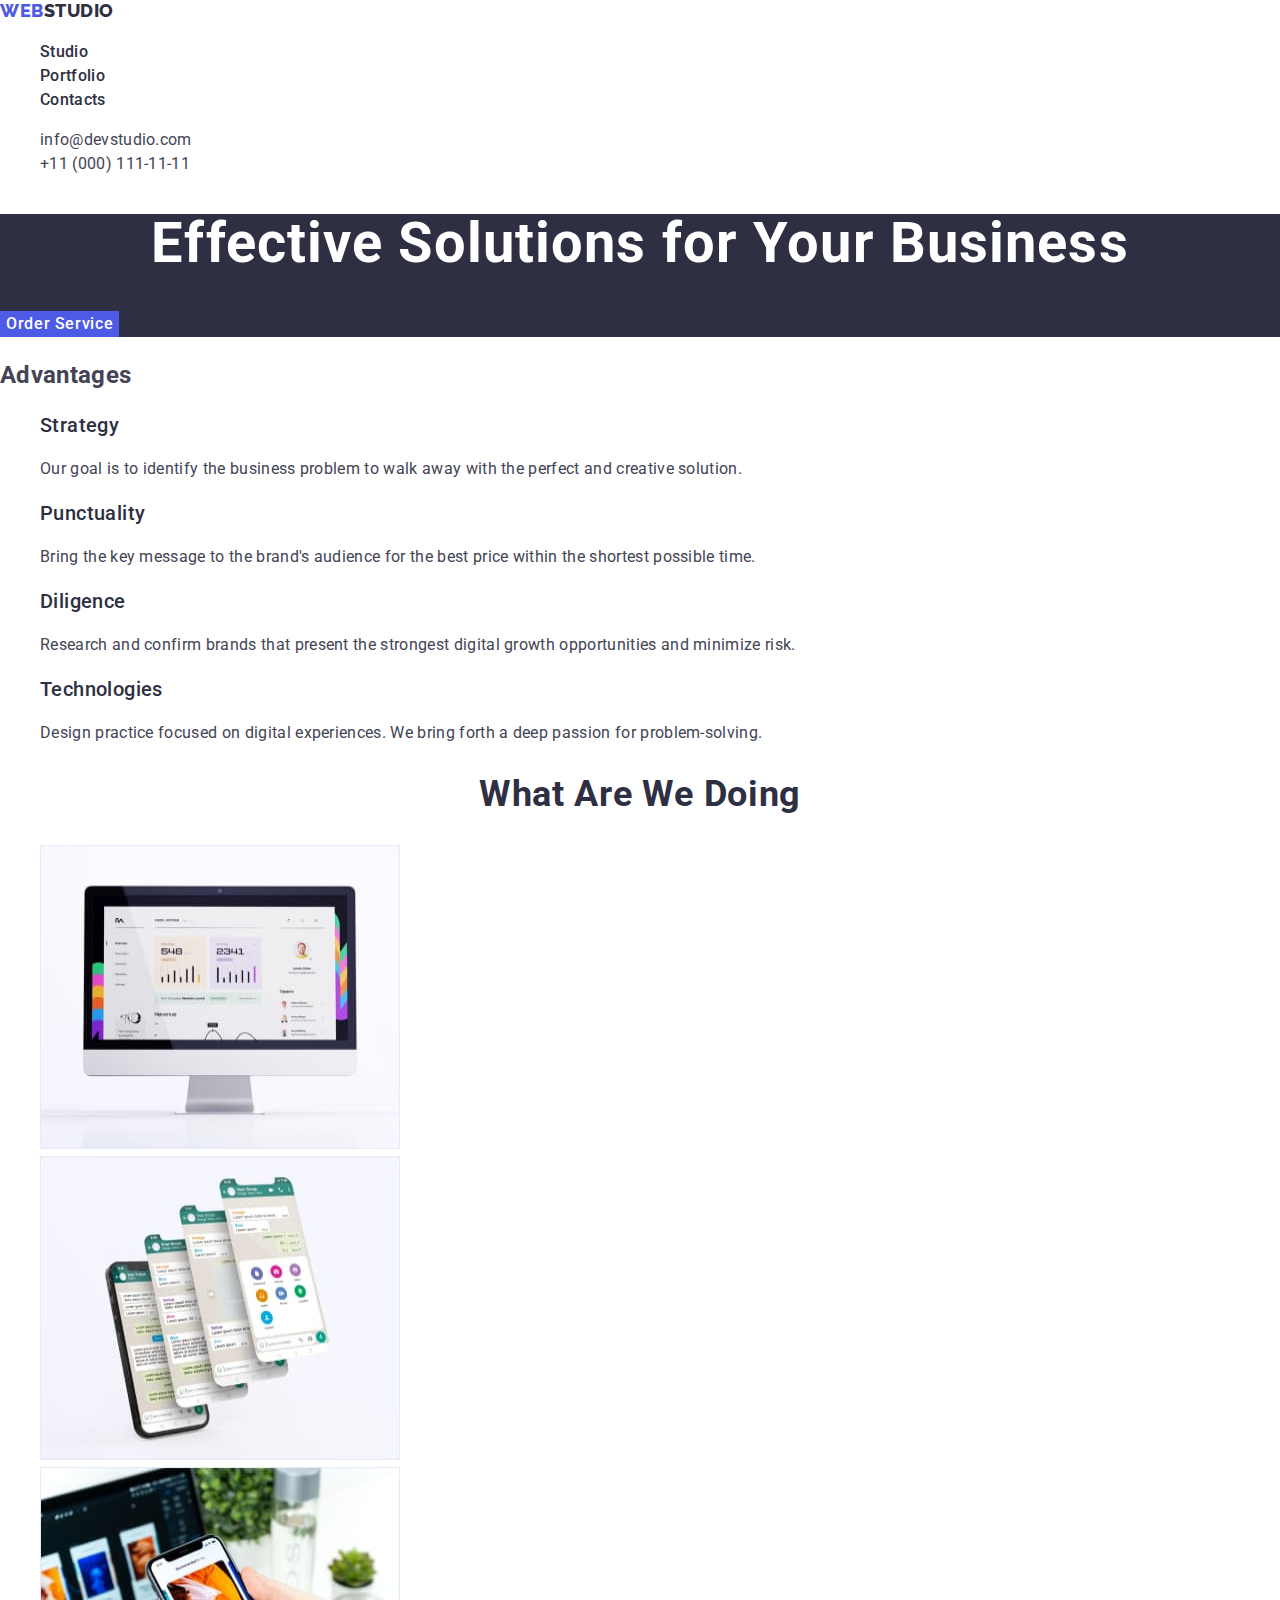
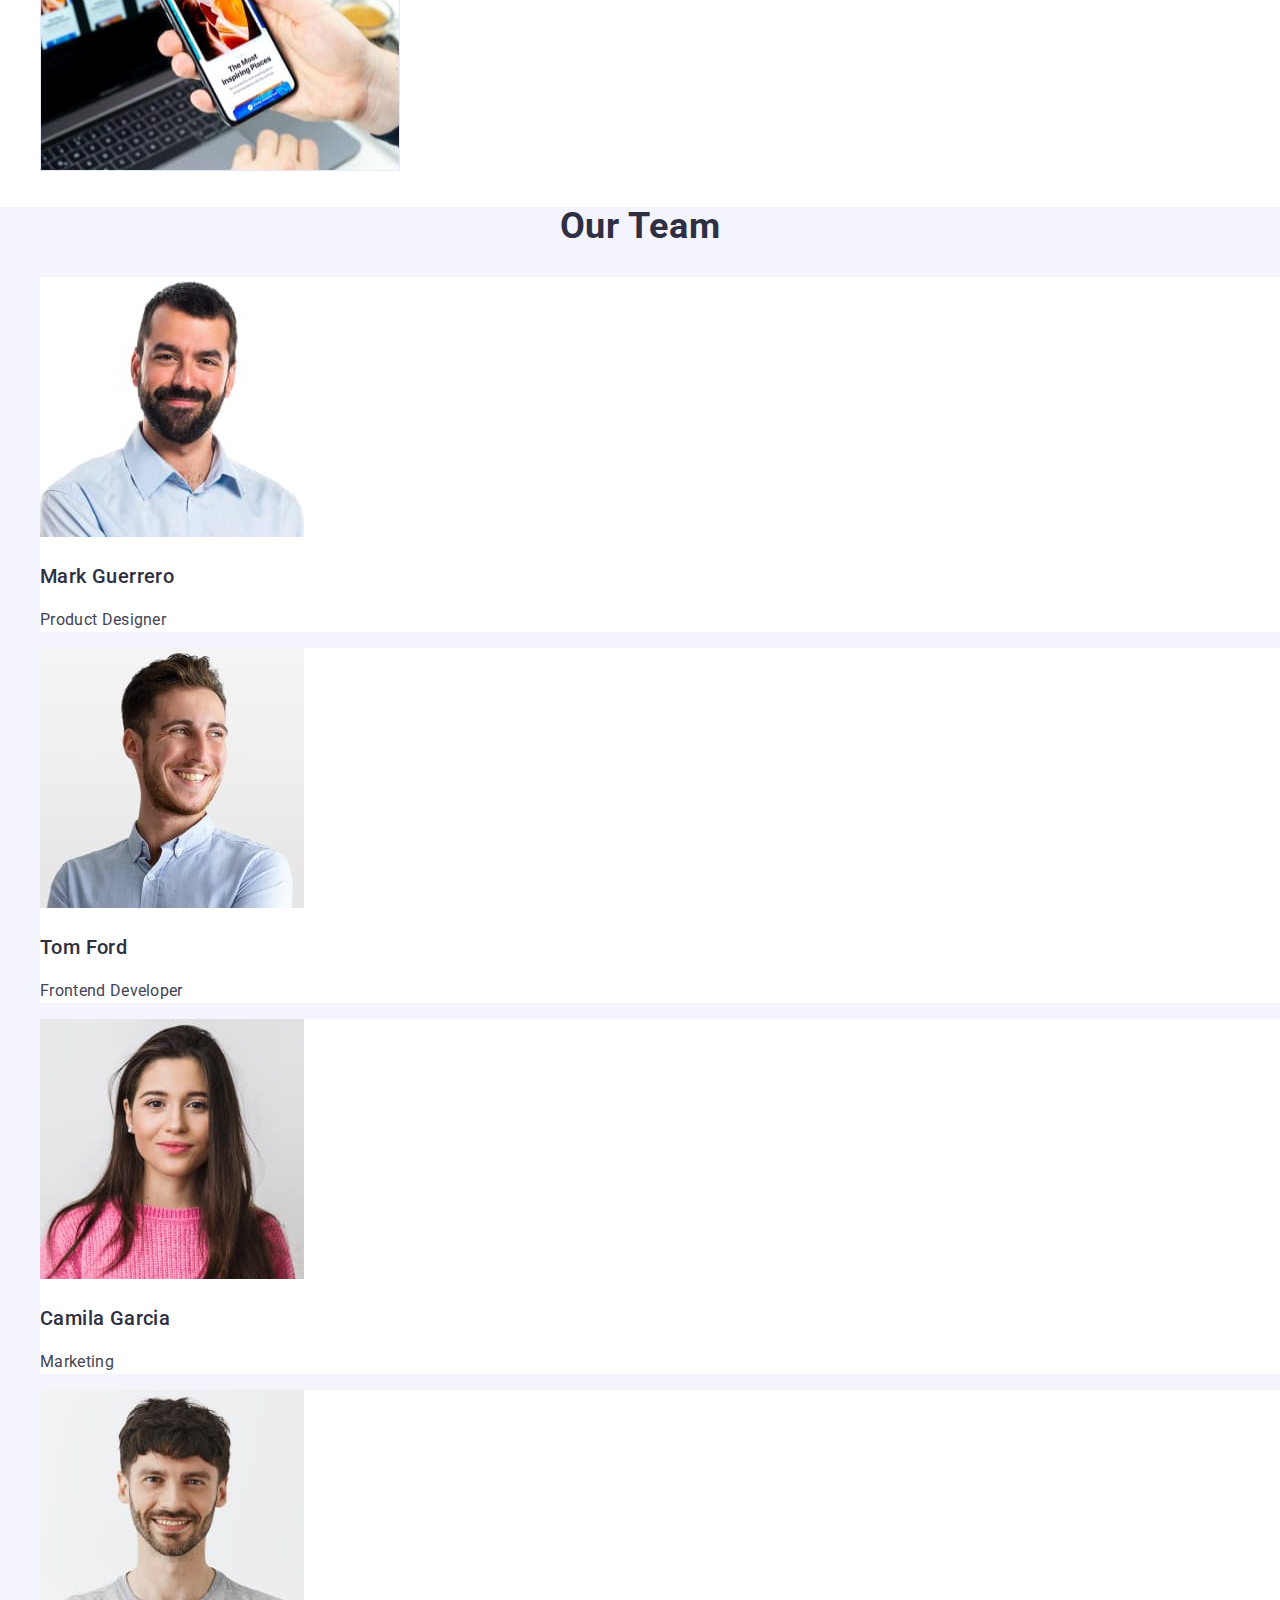
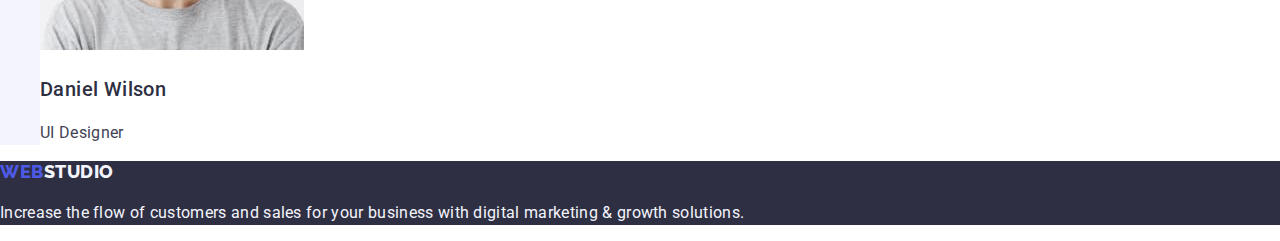
==== index.html @ a23a430e "Initial commit" ====
<!DOCTYPE html>
<html lang="en">
  <head>
    <meta charset="UTF-8" />
    <meta name="viewport" content="width=device-width, initial-scale=1.0" />
    <title>WebStudio</title>
    <link
      rel="stylesheet"
      href="https://cdn.jsdelivr.net/npm/modern-normalize@2.0.0/modern-normalize.min.css"
    />
    <link rel="preconnect" href="https://fonts.googleapis.com" />
    <link rel="preconnect" href="https://fonts.gstatic.com" crossorigin />
    <link
      href="https://fonts.googleapis.com/css2?family=Raleway:wght@800&family=Roboto:wght@400;500;700;900&display=swap"
      rel="stylesheet"
    />
    <link rel="stylesheet" href="./css/styles.css" />
  </head>
  <body>
    <header class="header">
      <nav class="nav">
        <a href="./index.html" class="logo link"
          >Web<span class="logo-web logo">Studio</span></a
        >
        <ul class="nav-list list">
          <li><a href="./index.html" class="link nav-item">Studio</a></li>
          <li>
            <a href="./portfolio.html" class="link nav-item">Portfolio</a>
          </li>
          <li><a href="" class="link nav-item">Contacts</a></li>
        </ul>
      </nav>
      <address class="address">
        <ul class="list">
          <li>
            <a href="mailto:info@devstudio.com" class="link address-item"
              >info@devstudio.com</a
            >
          </li>
          <li>
            <a href="tel:+110001111111" class="link address-item"
              >+11 (000) 111-11-11</a
            >
          </li>
        </ul>
      </address>
    </header>

    <main>
      <!-- hero -->
      <section class="hero">
        <h1 class="hero-header">Effective Solutions for Your Business</h1>
        <button type="button" class="button-hero">Order Service</button>
      </section>
      <!-- goal -->
      <section class="goal">
        <!-- hide later this header  -->
        <h2>Advantages</h2>
        <!--                  -->
        <ul class="list">
          <li>
            <h3 class="goal-subtitle">Strategy</h3>
            <p class="goal-text">
              Our goal is to identify the business problem to walk away with the
              perfect and creative solution.
            </p>
          </li>
          <li>
            <h3 class="goal-subtitle">Punctuality</h3>
            <p class="goal-text">
              Bring the key message to the brand's audience for the best price
              within the shortest possible time.
            </p>
          </li>
          <li>
            <h3 class="goal-subtitle">Diligence</h3>
            <p class="goal-text">
              Research and confirm brands that present the strongest digital
              growth opportunities and minimize risk.
            </p>
          </li>
          <li>
            <h3 class="goal-subtitle">Technologies</h3>
            <p class="goal-text">
              Design practice focused on digital experiences. We bring forth a
              deep passion for problem-solving.
            </p>
          </li>
        </ul>
      </section>
      <!-- What_are_we_doing -->
      <section class="services">
        <h2 class="services-header">What are we doing</h2>
        <ul class="list">
          <li>
            <img
              src="./images/index/img1.jpg"
              alt="computer"
              width="360"
              height="304"
            />
          </li>
          <li>
            <img
              src="./images/index/img2.jpg"
              alt="cellphones"
              width="360"
              height="304"
            />
          </li>
          <li>
            <img
              src="./images/index/img3.jpg"
              alt="celphone"
              width="360"
              height="304"
            />
          </li>
        </ul>
      </section>
      <!-- our_team -->
      <section class="team">
        <h2 class="team-header">Our Team</h2>
        <ul class="list">
          <li class="team-list">
            <img
              src="./images/index/img4.jpg"
              alt="Product Designer"
              width="264"
              height="260"
            />
            <h3 class="team-subtitle">Mark Guerrero</h3>
            <p class="team-text">Product Designer</p>
          </li>
          <li class="team-list">
            <img
              src="./images/index/img5.jpg"
              alt="Frontend Developer"
              width="264"
              height="260"
            />
            <h3 class="team-subtitle">Tom Ford</h3>
            <p class="team-text">Frontend Developer</p>
          </li>
          <li class="team-list">
            <img
              src="./images/index/img6.jpg"
              alt="Marketing"
              width="264"
              height="260"
            />
            <h3 class="team-subtitle">Camila Garcia</h3>
            <p class="team-text">Marketing</p>
          </li>
          <li class="team-list">
            <img
              src="./images/index/img7.jpg"
              alt="UI Designer"
              width="264"
              height="260"
            />
            <h3 class="team-subtitle">Daniel Wilson</h3>
            <p class="team-text">UI Designer</p>
          </li>
        </ul>
      </section>
    </main>

    <footer class="footer">
      <a href="./index.html" class="link logo">
        Web<span class="footer-logo logo">Studio</span>
      </a>
      <p class="footer-text">
        Increase the flow of customers and sales for your business with digital
        marketing & growth solutions.
      </p>
    </footer>
  </body>
</html>
---- css/styles.css ----
body {
  font-family: 'Roboto', sans-serif;
  font-style: normal;
  font-weight: 400;
  background-color: #ffffff;
  color: #434455;
  font-size: 16px;
  line-height: 1.5;
  letter-spacing: 0.32px;
}

.list {
  list-style-type: none;
}

:root {
  --header-text-color: #2e2f42;
  --general-text-color: #434455;
  --main-color: #4d5ae5;
  --active-color: #404bbf;
  --font-medium: 500;
}
.link {
  text-decoration: none;
}

.address {
  font-style: normal;
}

button {
  font-family: inherit;
  cursor: pointer;
}

/**
  |============================
  | HEADER
  |============================
*/

.logo {
  color: var(--main-color);
  font-family: 'Raleway', sans-serif;
  font-size: 18px;
  font-weight: 800;
  line-height: 1.17; /* 116.667% */
  letter-spacing: 0.54px;
  text-transform: uppercase;
}

.logo-web {
  color: var(--header-text-color);
}

.nav-item {
  color: var(--header-text-color);
  font-weight: var(--font-medium);
}

.nav-item:hover,
.nav-item:focus {
  color: var(--active-color);
}

.address-item {
  color: var(--general-text-color);
}

.address-item:hover,
.address-item:focus {
  color: var(--active-color);
}
/**
  |============================
  | MAIN
  |============================
*/
.hero {
  /* temporary background-remove later */
  background-color: var(--header-text-color);
}

.hero-header {
  color: #ffffff;
  text-align: center;
  font-size: 56px;
  font-weight: 700;
  line-height: 1.07; /* 107.143% */
  letter-spacing: 1.12px;
}

.button-hero {
  border: none;
  color: #ffffff;
  background: var(--main-color);
  font-weight: var(--font-medium);
  letter-spacing: 0.64px;
  line-height: 1.5;
}
.button-hero:hover,
.button-hero:focus {
  background: var(--active-color);
}

.goal-subtitle,
.team-subtitle,
.portfolio-main-subtitle {
  color: var(--header-text-color);
  font-size: 20px;
  font-weight: var(--font-medium);
  letter-spacing: 0.4px;
  line-height: 1.2;
}

.goal-text,
.team-text,
.portfolio-main-text {
  color: var(--general-text-color);
}

.team {
  background-color: #f4f4fd;
}

.team-list {
  background-color: #ffffff;
}

.team-header,
.services-header {
  color: var(--header-text-color);
  font-size: 36px;
  font-weight: 700;
  line-height: 1.11; /* 111.111% */
  letter-spacing: 0.72px;
  text-transform: capitalize;
  text-align: center;
}
/**
  |============================
  | FOOTER
  |============================
*/
.footer {
  background-color: var(--header-text-color);
}

.footer-logo,
.footer-text {
  color: #f4f4fd;
}

/**
  |============================
  | PORTFOLIO EXCLUSEVILY
  |============================
*/
.portfolio-button {
  border: 1px solid #e7e9fc;
  background: #f4f4fd;
  font-weight: var(--font-medium);

  letter-spacing: 0.64px;
  color: var(--main-color);
  line-height: 1.5;
}

.portfolio-button:hover,
.portfolio-button:focus {
  background: var(--active-color);
  color: #ffffff;
}
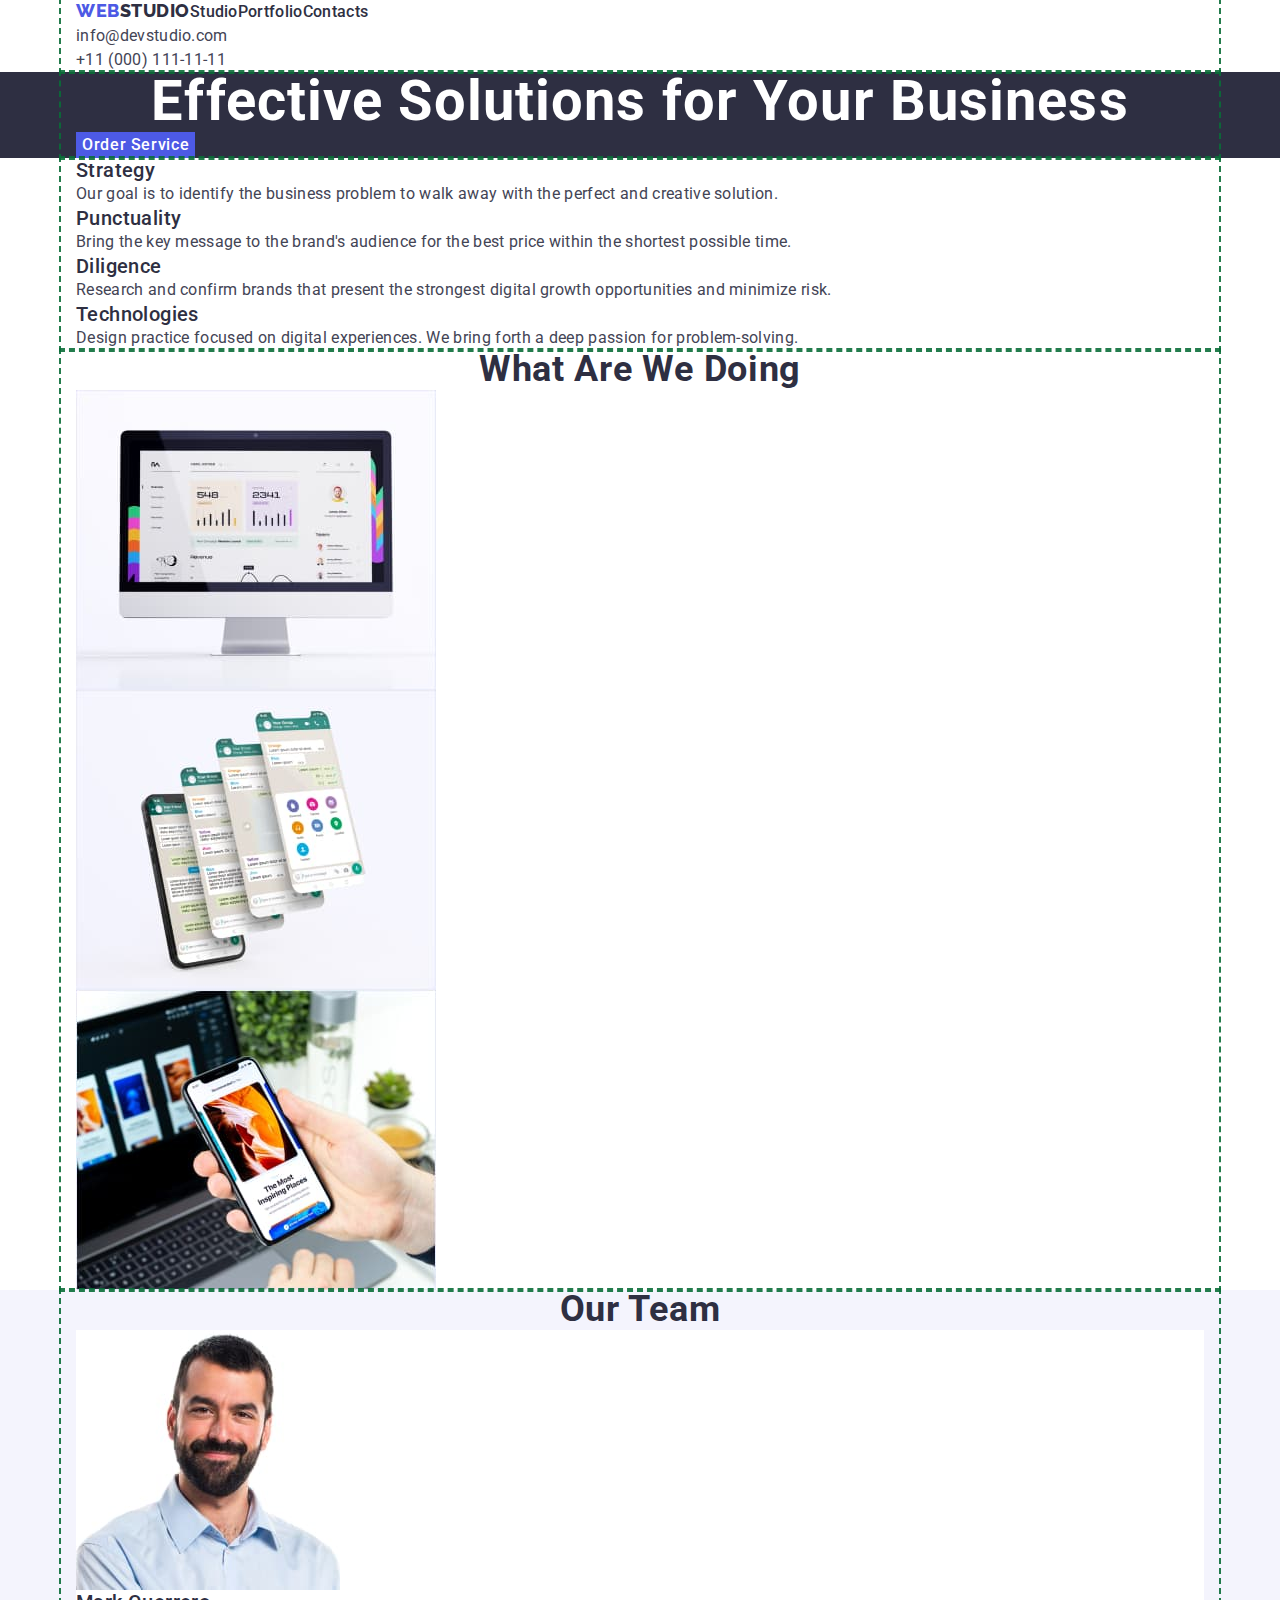
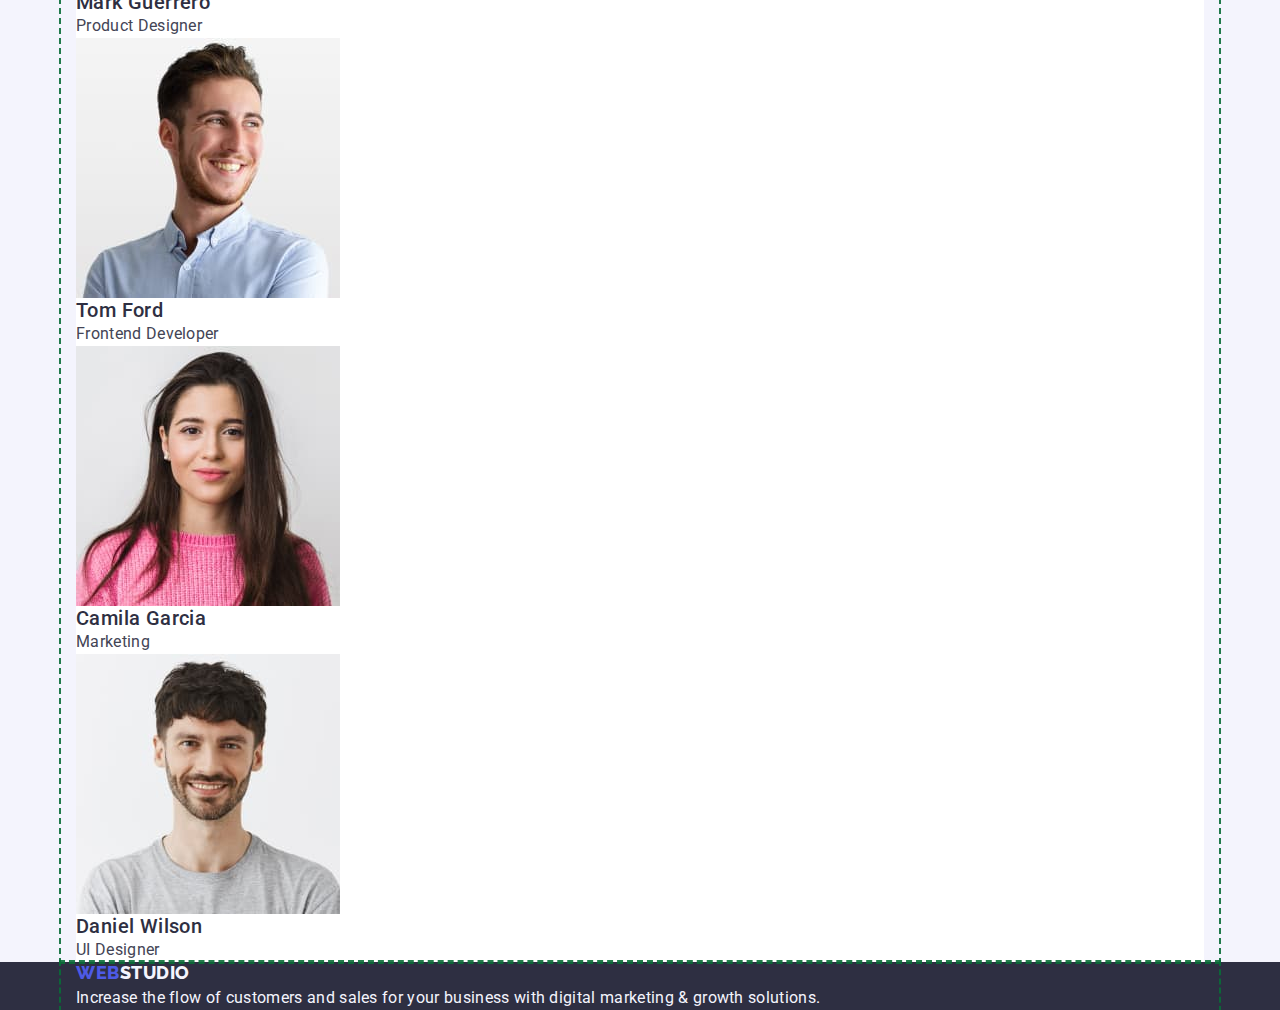
==== commit 1500ac15: "initial setting HW 3" ====
--- a/index.html
+++ b/index.html
@@ -18,162 +18,172 @@
   </head>
   <body>
     <header class="header">
-      <nav class="nav">
-        <a href="./index.html" class="logo link"
-          >Web<span class="logo-web logo">Studio</span></a
-        >
-        <ul class="nav-list list">
-          <li><a href="./index.html" class="link nav-item">Studio</a></li>
-          <li>
-            <a href="./portfolio.html" class="link nav-item">Portfolio</a>
-          </li>
-          <li><a href="" class="link nav-item">Contacts</a></li>
-        </ul>
-      </nav>
-      <address class="address">
-        <ul class="list">
-          <li>
-            <a href="mailto:info@devstudio.com" class="link address-item"
-              >info@devstudio.com</a
-            >
-          </li>
-          <li>
-            <a href="tel:+110001111111" class="link address-item"
-              >+11 (000) 111-11-11</a
-            >
-          </li>
-        </ul>
-      </address>
+      <div class="container">
+        <nav class="nav">
+          <a href="./index.html" class="logo link"
+            >Web<span class="logo-web logo">Studio</span></a
+          >
+          <ul class="nav-list list">
+            <li><a href="./index.html" class="link nav-item">Studio</a></li>
+            <li>
+              <a href="./portfolio.html" class="link nav-item">Portfolio</a>
+            </li>
+            <li><a href="" class="link nav-item">Contacts</a></li>
+          </ul>
+        </nav>
+        <address class="address">
+          <ul class="list">
+            <li>
+              <a href="mailto:info@devstudio.com" class="link address-item"
+                >info@devstudio.com</a
+              >
+            </li>
+            <li>
+              <a href="tel:+110001111111" class="link address-item"
+                >+11 (000) 111-11-11</a
+              >
+            </li>
+          </ul>
+        </address>
+      </div>
     </header>
 
     <main>
       <!-- hero -->
       <section class="hero">
-        <h1 class="hero-header">Effective Solutions for Your Business</h1>
-        <button type="button" class="button-hero">Order Service</button>
+        <div class="container">
+          <h1 class="hero-header">Effective Solutions for Your Business</h1>
+          <button type="button" class="button-hero">Order Service</button>
+        </div>
       </section>
       <!-- goal -->
       <section class="goal">
-        <!-- hide later this header  -->
-        <h2>Advantages</h2>
-        <!--                  -->
-        <ul class="list">
-          <li>
-            <h3 class="goal-subtitle">Strategy</h3>
-            <p class="goal-text">
-              Our goal is to identify the business problem to walk away with the
-              perfect and creative solution.
-            </p>
-          </li>
-          <li>
-            <h3 class="goal-subtitle">Punctuality</h3>
-            <p class="goal-text">
-              Bring the key message to the brand's audience for the best price
-              within the shortest possible time.
-            </p>
-          </li>
-          <li>
-            <h3 class="goal-subtitle">Diligence</h3>
-            <p class="goal-text">
-              Research and confirm brands that present the strongest digital
-              growth opportunities and minimize risk.
-            </p>
-          </li>
-          <li>
-            <h3 class="goal-subtitle">Technologies</h3>
-            <p class="goal-text">
-              Design practice focused on digital experiences. We bring forth a
-              deep passion for problem-solving.
-            </p>
-          </li>
-        </ul>
+        <div class="container">
+          <h2 class="visually-hidden">Advantages</h2>
+          <ul class="list">
+            <li>
+              <h3 class="goal-subtitle">Strategy</h3>
+              <p class="goal-text">
+                Our goal is to identify the business problem to walk away with
+                the perfect and creative solution.
+              </p>
+            </li>
+            <li>
+              <h3 class="goal-subtitle">Punctuality</h3>
+              <p class="goal-text">
+                Bring the key message to the brand's audience for the best price
+                within the shortest possible time.
+              </p>
+            </li>
+            <li>
+              <h3 class="goal-subtitle">Diligence</h3>
+              <p class="goal-text">
+                Research and confirm brands that present the strongest digital
+                growth opportunities and minimize risk.
+              </p>
+            </li>
+            <li>
+              <h3 class="goal-subtitle">Technologies</h3>
+              <p class="goal-text">
+                Design practice focused on digital experiences. We bring forth a
+                deep passion for problem-solving.
+              </p>
+            </li>
+          </ul>
+        </div>
       </section>
       <!-- What_are_we_doing -->
       <section class="services">
-        <h2 class="services-header">What are we doing</h2>
-        <ul class="list">
-          <li>
-            <img
-              src="./images/index/img1.jpg"
-              alt="computer"
-              width="360"
-              height="304"
-            />
-          </li>
-          <li>
-            <img
-              src="./images/index/img2.jpg"
-              alt="cellphones"
-              width="360"
-              height="304"
-            />
-          </li>
-          <li>
-            <img
-              src="./images/index/img3.jpg"
-              alt="celphone"
-              width="360"
-              height="304"
-            />
-          </li>
-        </ul>
+        <div class="container">
+          <h2 class="services-header">What are we doing</h2>
+          <ul class="list">
+            <li>
+              <img
+                src="./images/index/img1.jpg"
+                alt="computer"
+                width="360"
+                height="304"
+              />
+            </li>
+            <li>
+              <img
+                src="./images/index/img2.jpg"
+                alt="cellphones"
+                width="360"
+                height="304"
+              />
+            </li>
+            <li>
+              <img
+                src="./images/index/img3.jpg"
+                alt="celphone"
+                width="360"
+                height="304"
+              />
+            </li>
+          </ul>
+        </div>
       </section>
       <!-- our_team -->
       <section class="team">
-        <h2 class="team-header">Our Team</h2>
-        <ul class="list">
-          <li class="team-list">
-            <img
-              src="./images/index/img4.jpg"
-              alt="Product Designer"
-              width="264"
-              height="260"
-            />
-            <h3 class="team-subtitle">Mark Guerrero</h3>
-            <p class="team-text">Product Designer</p>
-          </li>
-          <li class="team-list">
-            <img
-              src="./images/index/img5.jpg"
-              alt="Frontend Developer"
-              width="264"
-              height="260"
-            />
-            <h3 class="team-subtitle">Tom Ford</h3>
-            <p class="team-text">Frontend Developer</p>
-          </li>
-          <li class="team-list">
-            <img
-              src="./images/index/img6.jpg"
-              alt="Marketing"
-              width="264"
-              height="260"
-            />
-            <h3 class="team-subtitle">Camila Garcia</h3>
-            <p class="team-text">Marketing</p>
-          </li>
-          <li class="team-list">
-            <img
-              src="./images/index/img7.jpg"
-              alt="UI Designer"
-              width="264"
-              height="260"
-            />
-            <h3 class="team-subtitle">Daniel Wilson</h3>
-            <p class="team-text">UI Designer</p>
-          </li>
-        </ul>
+        <div class="container">
+          <h2 class="team-header">Our Team</h2>
+          <ul class="list">
+            <li class="team-list">
+              <img
+                src="./images/index/img4.jpg"
+                alt="Product Designer"
+                width="264"
+                height="260"
+              />
+              <h3 class="team-subtitle">Mark Guerrero</h3>
+              <p class="team-text">Product Designer</p>
+            </li>
+            <li class="team-list">
+              <img
+                src="./images/index/img5.jpg"
+                alt="Frontend Developer"
+                width="264"
+                height="260"
+              />
+              <h3 class="team-subtitle">Tom Ford</h3>
+              <p class="team-text">Frontend Developer</p>
+            </li>
+            <li class="team-list">
+              <img
+                src="./images/index/img6.jpg"
+                alt="Marketing"
+                width="264"
+                height="260"
+              />
+              <h3 class="team-subtitle">Camila Garcia</h3>
+              <p class="team-text">Marketing</p>
+            </li>
+            <li class="team-list">
+              <img
+                src="./images/index/img7.jpg"
+                alt="UI Designer"
+                width="264"
+                height="260"
+              />
+              <h3 class="team-subtitle">Daniel Wilson</h3>
+              <p class="team-text">UI Designer</p>
+            </li>
+          </ul>
+        </div>
       </section>
     </main>
 
     <footer class="footer">
-      <a href="./index.html" class="link logo">
-        Web<span class="footer-logo logo">Studio</span>
-      </a>
-      <p class="footer-text">
-        Increase the flow of customers and sales for your business with digital
-        marketing & growth solutions.
-      </p>
+      <div class="container">
+        <a href="./index.html" class="link logo">
+          Web<span class="footer-logo logo">Studio</span>
+        </a>
+        <p class="footer-text">
+          Increase the flow of customers and sales for your business with
+          digital marketing & growth solutions.
+        </p>
+      </div>
     </footer>
   </body>
 </html>
--- a/css/styles.css
+++ b/css/styles.css
@@ -35,9 +35,83 @@
 
 /**
   |============================
+  | HIDDEN ELEMENTS 
+  |============================
+*/
+.visually-hidden {
+  position: absolute;
+  width: 1px;
+  height: 1px;
+  margin: -1px;
+  border: 0;
+  padding: 0;
+  white-space: nowrap;
+  clip-path: inset(100%);
+  clip: rect(0 0 0 0);
+  overflow: hidden;
+}
+
+/**
+  |============================
+  | CANCELATION ALL STYLES 
+  |============================
+*/
+h1,
+h2,
+h3,
+h4,
+h5,
+h6,
+p {
+  margin: 0;
+}
+
+ul,
+ol {
+  margin: 0;
+  padding-left: 0;
+}
+
+/**
+  |============================
+  | IMG INLINE-->>BLOCK
+  |============================
+*/
+
+img {
+  display: block;
+  max-width: 100%;
+  height: auto;
+}
+
+/**
+  |============================
+  | CONTAINER FLEX 
+  |============================
+*/
+
+.container {
+  max-width: 1158px;
+  padding-left: 15px;
+  padding-right: 15px;
+  margin-left: auto;
+  margin-right: auto;
+  outline: 2px dashed rgba(8, 109, 55, 0.889);
+}
+
+/**
+  |============================
   | HEADER
   |============================
 */
+
+.header-flex {
+  display: flex;
+  justify-content: space-between;
+}
+.nav {
+  display: flex;
+}
 
 .logo {
   color: var(--main-color);
@@ -58,6 +132,10 @@
   font-weight: var(--font-medium);
 }
 
+.nav-list {
+  display: flex;
+}
+
 .nav-item:hover,
 .nav-item:focus {
   color: var(--active-color);
@@ -65,6 +143,10 @@
 
 .address-item {
   color: var(--general-text-color);
+}
+
+.address-flex {
+  display: flex;
 }
 
 .address-item:hover,
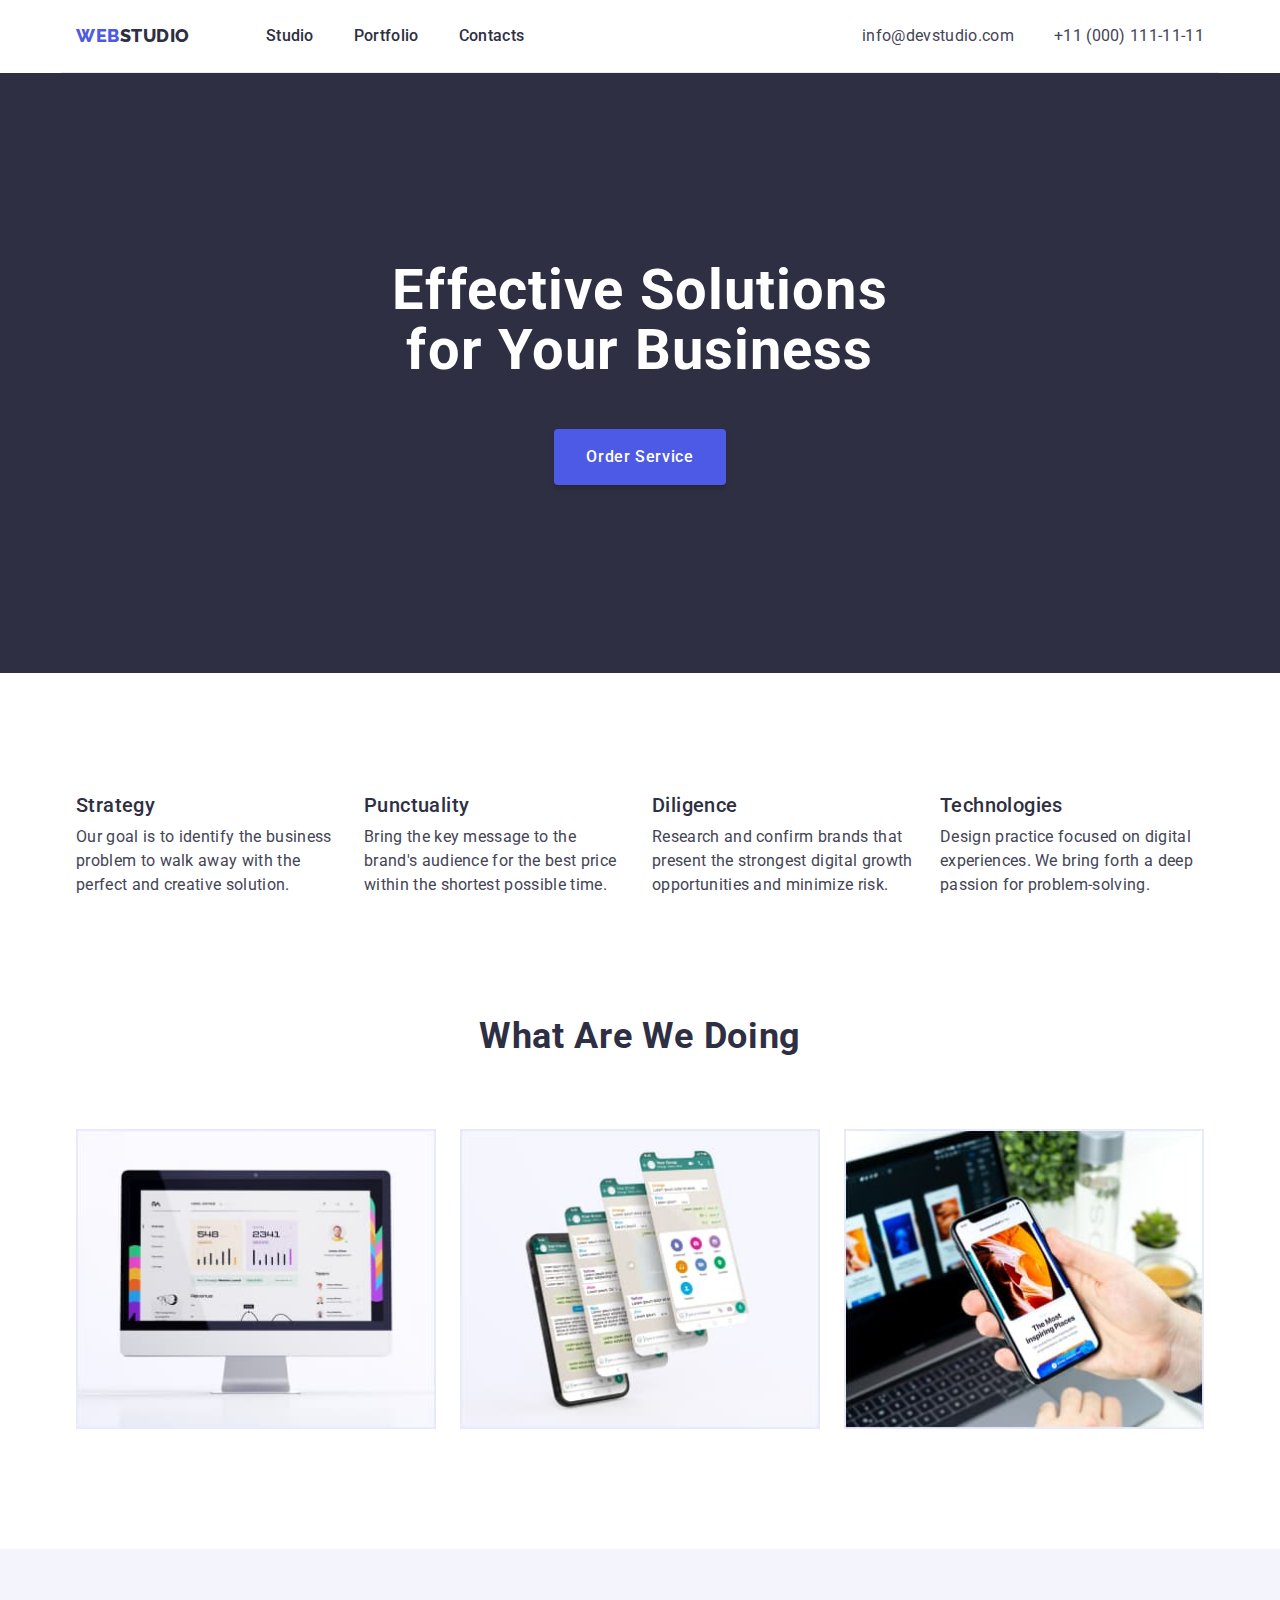
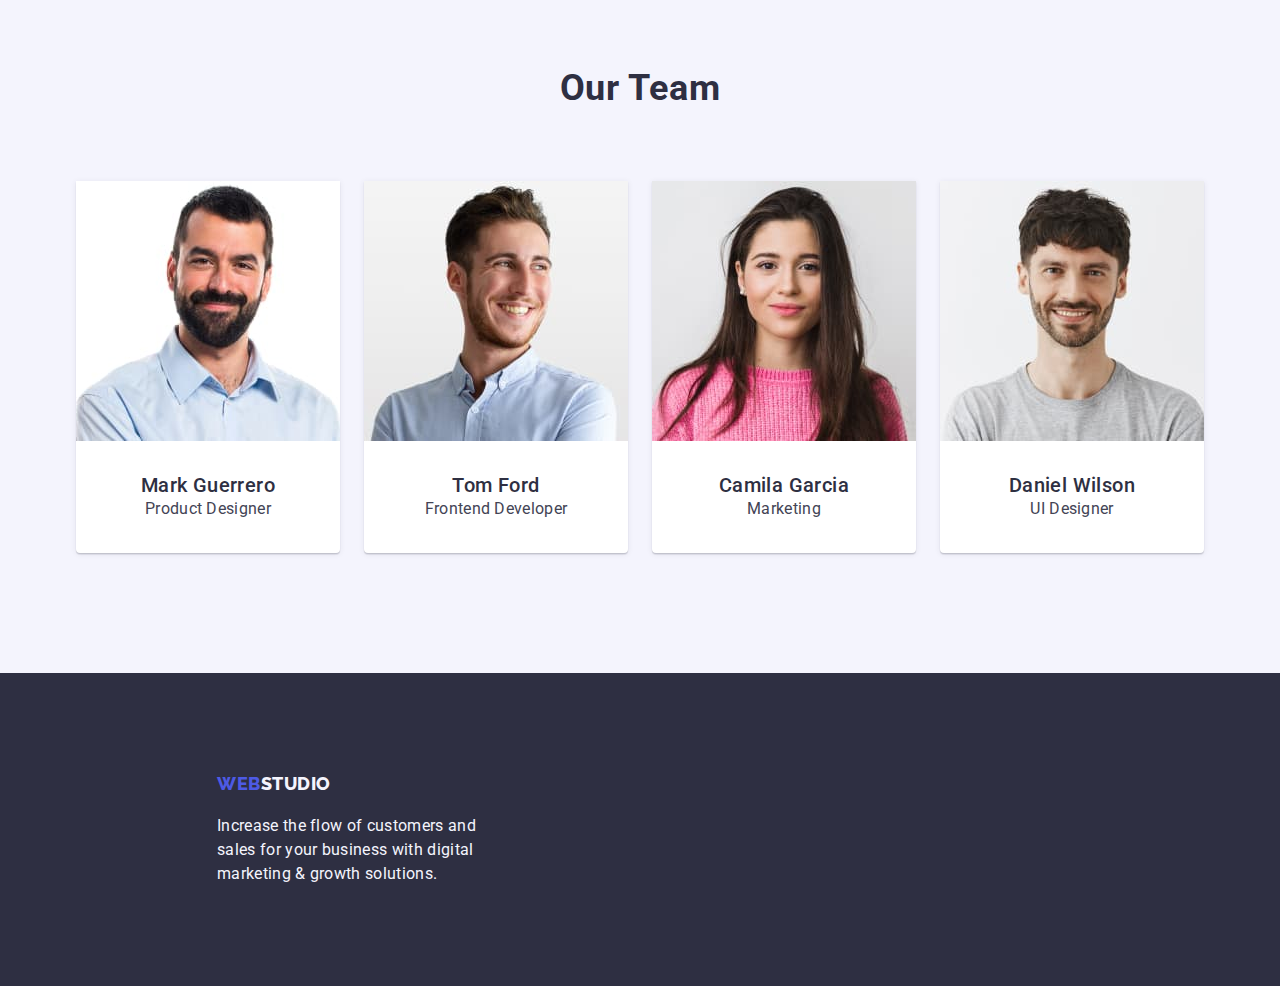
==== commit 8803afbc: "Completion HW 03" ====
--- a/index.html
+++ b/index.html
@@ -18,7 +18,7 @@
   </head>
   <body>
     <header class="header">
-      <div class="container">
+      <div class="container header-flex">
         <nav class="nav">
           <a href="./index.html" class="logo link"
             >Web<span class="logo-web logo">Studio</span></a
@@ -32,7 +32,7 @@
           </ul>
         </nav>
         <address class="address">
-          <ul class="list">
+          <ul class="list address-flex">
             <li>
               <a href="mailto:info@devstudio.com" class="link address-item"
                 >info@devstudio.com</a
@@ -51,38 +51,38 @@
     <main>
       <!-- hero -->
       <section class="hero">
-        <div class="container">
+        <div class="container hero-flex">
           <h1 class="hero-header">Effective Solutions for Your Business</h1>
           <button type="button" class="button-hero">Order Service</button>
         </div>
       </section>
       <!-- goal -->
-      <section class="goal">
+      <section class="goal paddding-120">
         <div class="container">
           <h2 class="visually-hidden">Advantages</h2>
-          <ul class="list">
-            <li>
+          <ul class="list goal-flex">
+            <li class="goal-list">
               <h3 class="goal-subtitle">Strategy</h3>
               <p class="goal-text">
                 Our goal is to identify the business problem to walk away with
                 the perfect and creative solution.
               </p>
             </li>
-            <li>
+            <li class="goal-list">
               <h3 class="goal-subtitle">Punctuality</h3>
               <p class="goal-text">
                 Bring the key message to the brand's audience for the best price
                 within the shortest possible time.
               </p>
             </li>
-            <li>
+            <li class="goal-list">
               <h3 class="goal-subtitle">Diligence</h3>
               <p class="goal-text">
                 Research and confirm brands that present the strongest digital
                 growth opportunities and minimize risk.
               </p>
             </li>
-            <li>
+            <li class="goal-list">
               <h3 class="goal-subtitle">Technologies</h3>
               <p class="goal-text">
                 Design practice focused on digital experiences. We bring forth a
@@ -96,8 +96,8 @@
       <section class="services">
         <div class="container">
           <h2 class="services-header">What are we doing</h2>
-          <ul class="list">
-            <li>
+          <ul class="list services-flex">
+            <li class="services-item">
               <img
                 src="./images/index/img1.jpg"
                 alt="computer"
@@ -105,7 +105,7 @@
                 height="304"
               />
             </li>
-            <li>
+            <li class="services-item">
               <img
                 src="./images/index/img2.jpg"
                 alt="cellphones"
@@ -113,7 +113,7 @@
                 height="304"
               />
             </li>
-            <li>
+            <li class="services-item">
               <img
                 src="./images/index/img3.jpg"
                 alt="celphone"
@@ -125,10 +125,10 @@
         </div>
       </section>
       <!-- our_team -->
-      <section class="team">
+      <section class="team paddding-120">
         <div class="container">
           <h2 class="team-header">Our Team</h2>
-          <ul class="list">
+          <ul class="list team-flex">
             <li class="team-list">
               <img
                 src="./images/index/img4.jpg"
@@ -136,8 +136,10 @@
                 width="264"
                 height="260"
               />
-              <h3 class="team-subtitle">Mark Guerrero</h3>
-              <p class="team-text">Product Designer</p>
+              <div class="team-group">
+                <h3 class="team-subtitle">Mark Guerrero</h3>
+                <p class="team-text">Product Designer</p>
+              </div>
             </li>
             <li class="team-list">
               <img
@@ -146,8 +148,10 @@
                 width="264"
                 height="260"
               />
-              <h3 class="team-subtitle">Tom Ford</h3>
-              <p class="team-text">Frontend Developer</p>
+              <div class="team-group">
+                <h3 class="team-subtitle">Tom Ford</h3>
+                <p class="team-text">Frontend Developer</p>
+              </div>
             </li>
             <li class="team-list">
               <img
@@ -156,8 +160,10 @@
                 width="264"
                 height="260"
               />
-              <h3 class="team-subtitle">Camila Garcia</h3>
-              <p class="team-text">Marketing</p>
+              <div class="team-group">
+                <h3 class="team-subtitle">Camila Garcia</h3>
+                <p class="team-text">Marketing</p>
+              </div>
             </li>
             <li class="team-list">
               <img
@@ -166,8 +172,10 @@
                 width="264"
                 height="260"
               />
-              <h3 class="team-subtitle">Daniel Wilson</h3>
-              <p class="team-text">UI Designer</p>
+              <div class="team-group">
+                <h3 class="team-subtitle">Daniel Wilson</h3>
+                <p class="team-text">UI Designer</p>
+              </div>
             </li>
           </ul>
         </div>
@@ -175,14 +183,16 @@
     </main>
 
     <footer class="footer">
-      <div class="container">
-        <a href="./index.html" class="link logo">
-          Web<span class="footer-logo logo">Studio</span>
-        </a>
-        <p class="footer-text">
-          Increase the flow of customers and sales for your business with
-          digital marketing & growth solutions.
-        </p>
+      <div class="container footer-flex">
+        <div class="footer-logo-group">
+          <a href="./index.html" class="link logo">
+            Web<span class="footer-logo logo">Studio</span>
+          </a>
+          <p class="footer-text">
+            Increase the flow of customers and sales for your business with
+            digital marketing & growth solutions.
+          </p>
+        </div>
       </div>
     </footer>
   </body>
--- a/css/styles.css
+++ b/css/styles.css
@@ -1,12 +1,9 @@
 body {
   font-family: 'Roboto', sans-serif;
-  font-style: normal;
-  font-weight: 400;
-  background-color: #ffffff;
-  color: #434455;
-  font-size: 16px;
+  background-color: var(--ligh-white);
+  color: var(--general-text-color);
   line-height: 1.5;
-  letter-spacing: 0.32px;
+  letter-spacing: 0.02em;
 }
 
 .list {
@@ -18,7 +15,14 @@
   --general-text-color: #434455;
   --main-color: #4d5ae5;
   --active-color: #404bbf;
+  --ligh-white: #fff;
+  --social-footer: #31d0aa;
+  --accent-color: #e7e9fc;
+  --accent-light-color: #f4f4fd;
+
   --font-medium: 500;
+
+  --padding-120: 120px;
 }
 .link {
   text-decoration: none;
@@ -94,9 +98,8 @@
   max-width: 1158px;
   padding-left: 15px;
   padding-right: 15px;
-  margin-left: auto;
-  margin-right: auto;
-  outline: 2px dashed rgba(8, 109, 55, 0.889);
+  margin: 0 auto;
+  /* outline: 2px dashed rgba(8, 109, 55, 0.889); */
 }
 
 /**
@@ -108,9 +111,13 @@
 .header-flex {
   display: flex;
   justify-content: space-between;
-}
+  align-items: center;
+  border-bottom: 1px solid var(--cornflower, var(--accent-color));
+}
+
 .nav {
   display: flex;
+  align-items: center;
 }
 
 .logo {
@@ -119,7 +126,7 @@
   font-size: 18px;
   font-weight: 800;
   line-height: 1.17; /* 116.667% */
-  letter-spacing: 0.54px;
+  letter-spacing: 0.03em;
   text-transform: uppercase;
 }
 
@@ -134,6 +141,10 @@
 
 .nav-list {
   display: flex;
+  margin-left: 76px;
+  gap: 40px;
+  padding-top: 24px;
+  padding-bottom: 24px;
 }
 
 .nav-item:hover,
@@ -147,6 +158,7 @@
 
 .address-flex {
   display: flex;
+  gap: 40px;
 }
 
 .address-item:hover,
@@ -161,28 +173,51 @@
 .hero {
   /* temporary background-remove later */
   background-color: var(--header-text-color);
-}
-
+  padding-top: 188px;
+  padding-bottom: 188px;
+}
+
+.hero-flex {
+  display: flex;
+  flex-direction: column;
+  justify-content: center;
+}
 .hero-header {
-  color: #ffffff;
+  color: var(--ligh-white);
   text-align: center;
   font-size: 56px;
-  font-weight: 700;
   line-height: 1.07; /* 107.143% */
-  letter-spacing: 1.12px;
+  letter-spacing: 0.02em;
+  margin: 0 auto;
+  margin-bottom: 48px;
+  max-width: 496px;
 }
 
 .button-hero {
   border: none;
-  color: #ffffff;
+  color: var(--ligh-white);
   background: var(--main-color);
   font-weight: var(--font-medium);
-  letter-spacing: 0.64px;
+  letter-spacing: 0.04em;
   line-height: 1.5;
+  border-radius: 4px;
+  box-shadow: 0px 4px 4px 0px rgba(0, 0, 0, 0.15);
+
+  padding: 16px 32px;
+  margin: 0 auto;
 }
 .button-hero:hover,
 .button-hero:focus {
   background: var(--active-color);
+}
+
+.goal-flex {
+  display: flex;
+  gap: 24px;
+}
+
+.goal-list {
+  width: calc((100% - 72px) / 3);
 }
 
 .goal-subtitle,
@@ -191,8 +226,12 @@
   color: var(--header-text-color);
   font-size: 20px;
   font-weight: var(--font-medium);
-  letter-spacing: 0.4px;
+  letter-spacing: 0.02em;
   line-height: 1.2;
+}
+
+.goal-subtitle {
+  margin-bottom: 8px;
 }
 
 .goal-text,
@@ -201,12 +240,32 @@
   color: var(--general-text-color);
 }
 
+.services {
+  padding-bottom: var(--padding-120);
+}
+.services-flex {
+  display: flex;
+  gap: 24px;
+}
+
+.services-item {
+  width: calc((100% - 48px) / 2);
+  border: 1px solid var(--cornflower, var(--accent-color));
+}
+
 .team {
-  background-color: #f4f4fd;
+  background-color: var(--accent-light-color);
 }
 
 .team-list {
-  background-color: #ffffff;
+  background-color: var(--ligh-white);
+
+  width: calc((100% - 72px) / 3);
+  text-align: center;
+  box-shadow: 0px 2px 1px 0px rgba(46, 47, 66, 0.08),
+    0px 1px 1px 0px rgba(46, 47, 66, 0.16),
+    0px 1px 6px 0px rgba(46, 47, 66, 0.08);
+  border-radius: 0px 0px 4px 4px;
 }
 
 .team-header,
@@ -215,10 +274,32 @@
   font-size: 36px;
   font-weight: 700;
   line-height: 1.11; /* 111.111% */
-  letter-spacing: 0.72px;
+  letter-spacing: 0.02em;
   text-transform: capitalize;
+
   text-align: center;
-}
+  margin-bottom: 72px;
+}
+
+.team-group {
+  margin-top: 32px;
+  margin-bottom: 32px;
+}
+
+.team-group:not(:last-child) {
+  margin-bottom: 8px;
+}
+
+.paddding-120 {
+  padding-top: var(--padding-120);
+  padding-bottom: var(--padding-120);
+}
+
+.team-flex {
+  display: flex;
+  gap: 24px;
+}
+
 /**
   |============================
   | FOOTER
@@ -230,7 +311,19 @@
 
 .footer-logo,
 .footer-text {
-  color: #f4f4fd;
+  color: var(--accent-light-color);
+}
+
+.footer-text {
+  margin-top: 17px;
+  max-width: 264px;
+}
+.footer-flex {
+  padding-top: 100px;
+  padding-bottom: 100px;
+  padding-left: 156px;
+
+  display: flex;
 }
 
 /**
@@ -239,17 +332,52 @@
   |============================
 */
 .portfolio-button {
-  border: 1px solid #e7e9fc;
-  background: #f4f4fd;
+  border: 1px solid var(--accent-color);
+  background: var(--accent-light-color);
   font-weight: var(--font-medium);
-
-  letter-spacing: 0.64px;
+  border-radius: 4px;
+
+  letter-spacing: 0.04em;
   color: var(--main-color);
   line-height: 1.5;
+
+  display: flex;
+  flex-shrink: 0;
+  padding: 12px 24px;
+  align-items: center;
 }
 
 .portfolio-button:hover,
 .portfolio-button:focus {
   background: var(--active-color);
-  color: #ffffff;
-}
+  color: var(--ligh-white);
+}
+
+.portfolio-main {
+  padding-top: 96px;
+  padding-bottom: var(--padding-120);
+}
+
+.portfolio-button-flex {
+  display: flex;
+  gap: 24px;
+  justify-content: center;
+  margin-bottom: 72px;
+}
+
+.portfolio-table {
+  display: flex;
+  flex-wrap: wrap;
+  gap: 48px 24px;
+}
+
+.portfolio-table-list {
+  width: calc((100% - 48px) / 3);
+}
+
+.portfolio-group {
+  padding: 32px 16px;
+
+  border: 1px solid var(--cornflower, var(--accent-color));
+  border-top: 0;
+}
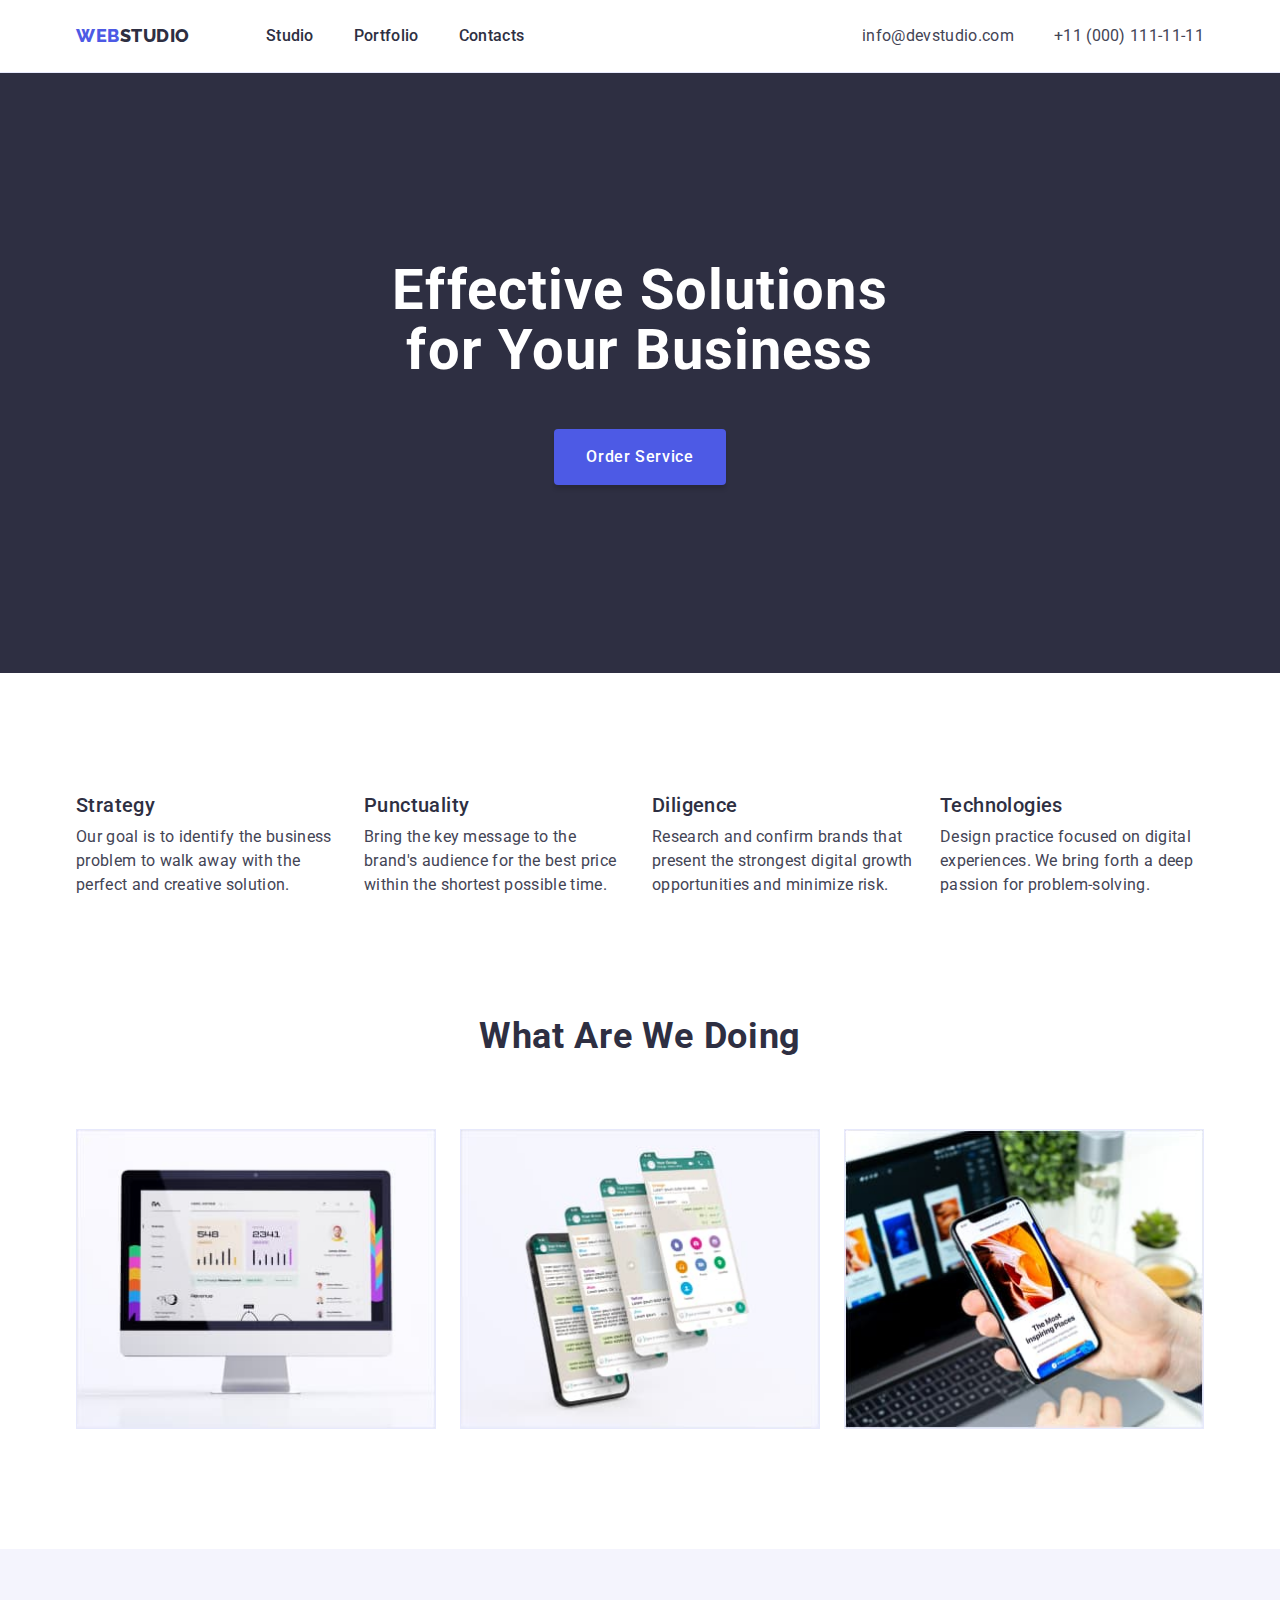
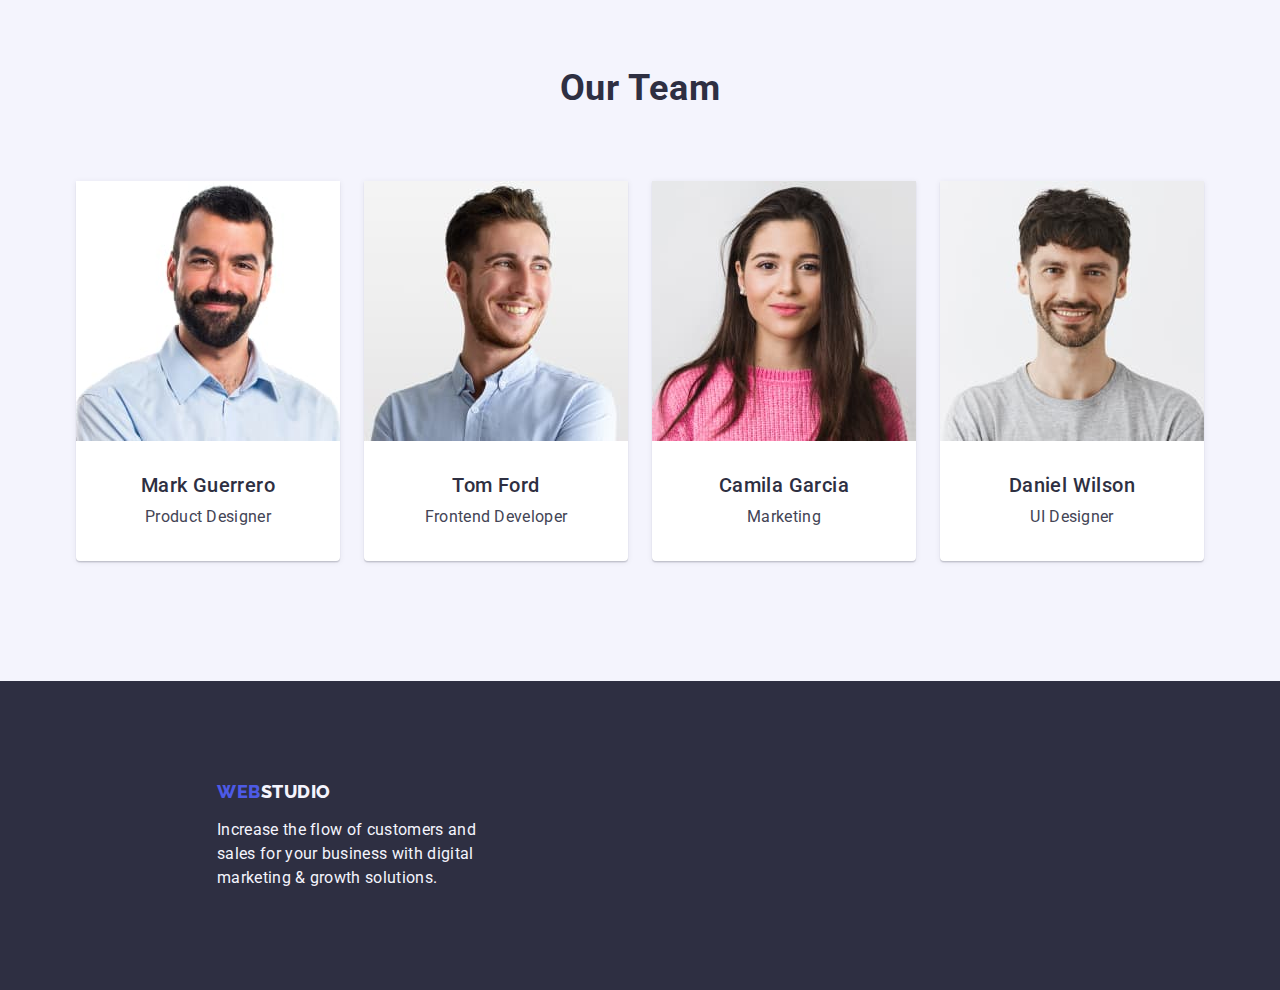
==== commit 17a1f88c: "Correction some mistakes" ====
--- a/index.html
+++ b/index.html
@@ -20,7 +20,7 @@
     <header class="header">
       <div class="container header-flex">
         <nav class="nav">
-          <a href="./index.html" class="logo link"
+          <a href="./index.html" class="logo link logo-flex"
             >Web<span class="logo-web logo">Studio</span></a
           >
           <ul class="nav-list list">
@@ -57,7 +57,7 @@
         </div>
       </section>
       <!-- goal -->
-      <section class="goal paddding-120">
+      <section class="goal paddding-standart">
         <div class="container">
           <h2 class="visually-hidden">Advantages</h2>
           <ul class="list goal-flex">
@@ -125,7 +125,7 @@
         </div>
       </section>
       <!-- our_team -->
-      <section class="team paddding-120">
+      <section class="team paddding-standart">
         <div class="container">
           <h2 class="team-header">Our Team</h2>
           <ul class="list team-flex">
@@ -184,15 +184,13 @@
 
     <footer class="footer">
       <div class="container footer-flex">
-        <div class="footer-logo-group">
-          <a href="./index.html" class="link logo">
-            Web<span class="footer-logo logo">Studio</span>
-          </a>
-          <p class="footer-text">
-            Increase the flow of customers and sales for your business with
-            digital marketing & growth solutions.
-          </p>
-        </div>
+        <a href="./index.html" class="link logo footer-link">
+          Web<span class="footer-logo logo">Studio</span>
+        </a>
+        <p class="footer-text">
+          Increase the flow of customers and sales for your business with
+          digital marketing & growth solutions.
+        </p>
       </div>
     </footer>
   </body>
--- a/css/styles.css
+++ b/css/styles.css
@@ -108,11 +108,15 @@
   |============================
 */
 
+.header {
+  border-bottom: 1px solid var(--accent-color);
+  padding-top: 24px;
+  padding-bottom: 24px;
+}
 .header-flex {
   display: flex;
   justify-content: space-between;
   align-items: center;
-  border-bottom: 1px solid var(--cornflower, var(--accent-color));
 }
 
 .nav {
@@ -129,6 +133,10 @@
   letter-spacing: 0.03em;
   text-transform: uppercase;
 }
+.logo-flex {
+  display: inline-block;
+  margin-right: 76px;
+}
 
 .logo-web {
   color: var(--header-text-color);
@@ -141,10 +149,8 @@
 
 .nav-list {
   display: flex;
-  margin-left: 76px;
+  /* margin-left: 76px; ?????*/
   gap: 40px;
-  padding-top: 24px;
-  padding-bottom: 24px;
 }
 
 .nav-item:hover,
@@ -205,6 +211,7 @@
 
   padding: 16px 32px;
   margin: 0 auto;
+  min-width: 169px;
 }
 .button-hero:hover,
 .button-hero:focus {
@@ -282,15 +289,14 @@
 }
 
 .team-group {
-  margin-top: 32px;
-  margin-bottom: 32px;
-}
-
-.team-group:not(:last-child) {
+  padding-top: 32px;
+  padding-bottom: 32px;
+}
+.team-subtitle {
   margin-bottom: 8px;
 }
 
-.paddding-120 {
+.paddding-standart {
   padding-top: var(--padding-120);
   padding-bottom: var(--padding-120);
 }
@@ -307,6 +313,8 @@
 */
 .footer {
   background-color: var(--header-text-color);
+  padding-top: 100px;
+  padding-bottom: 100px;
 }
 
 .footer-logo,
@@ -315,17 +323,19 @@
 }
 
 .footer-text {
-  margin-top: 17px;
   max-width: 264px;
 }
 .footer-flex {
-  padding-top: 100px;
-  padding-bottom: 100px;
+  display: flex;
+  flex-direction: column;
   padding-left: 156px;
-
-  display: flex;
-}
-
+  display: flex;
+}
+
+.footer-link {
+  display: inline-block;
+  margin-bottom: 16px;
+}
 /**
   |============================
   | PORTFOLIO EXCLUSEVILY
@@ -351,9 +361,10 @@
 .portfolio-button:focus {
   background: var(--active-color);
   color: var(--ligh-white);
-}
-
-.portfolio-main {
+  border: 1px solid;
+}
+
+.portfolio-section {
   padding-top: 96px;
   padding-bottom: var(--padding-120);
 }
@@ -381,3 +392,6 @@
   border: 1px solid var(--cornflower, var(--accent-color));
   border-top: 0;
 }
+.portfolio-main-subtitle {
+  margin-bottom: 8px;
+}
